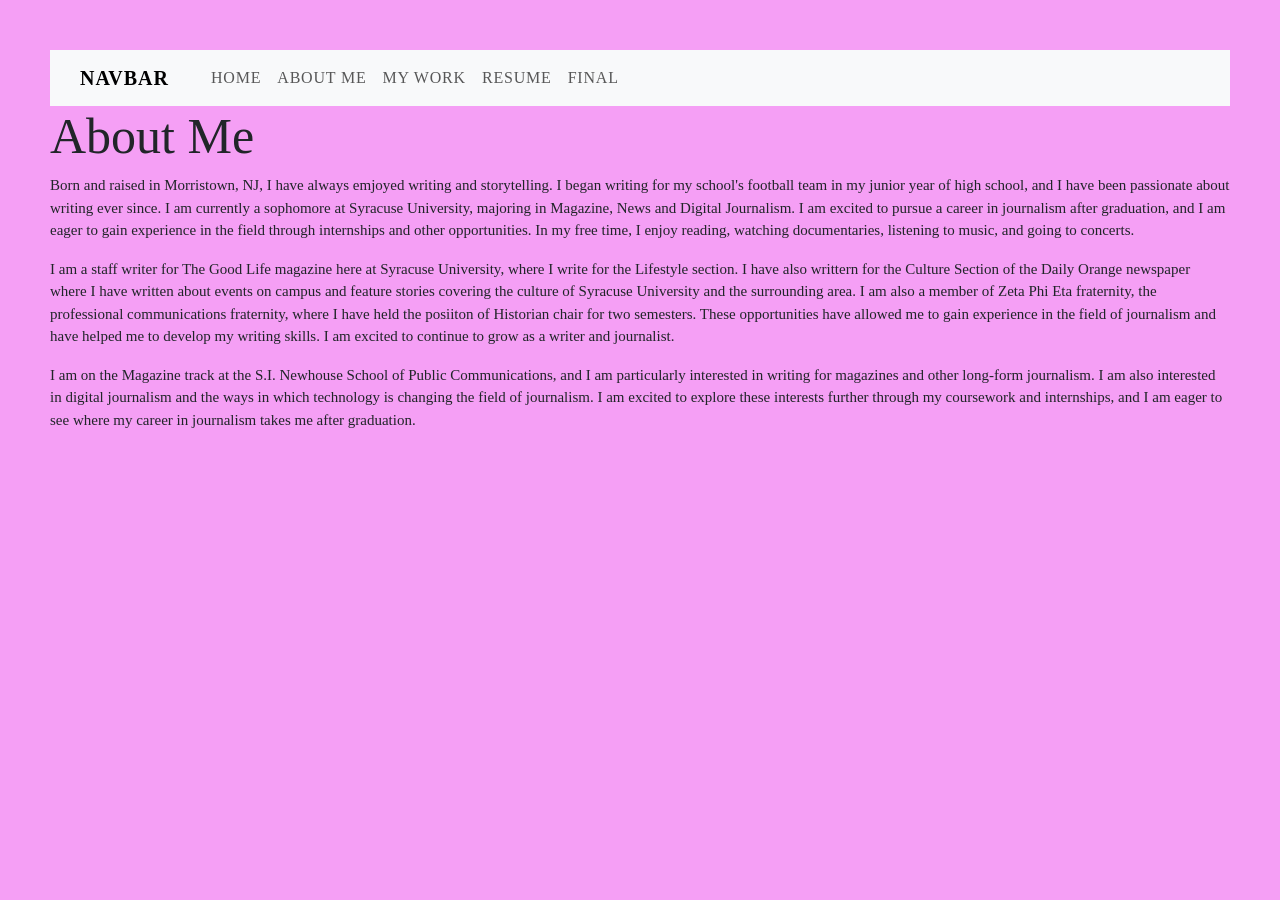
==== portfolio/about/index.html @ 572dbe09 "Refactor navigation links to use HTML files" ====
<html>
    <head>
        <title>
            About April Stelle
        </title>

        <link href="https://cdn.jsdelivr.net/npm/bootstrap@5.3.8/dist/css/bootstrap.min.css" rel="stylesheet" integrity="sha384-sRIl4kxILFvY47J16cr9ZwB07vP4J8+LH7qKQnuqkuIAvNWLzeN8tE5YBujZqJLB" crossorigin="anonymous">

         <link rel="stylesheet" href="../style.css">
    </head>
    <body class="about">
            <header>
                <nav class="navbar navbar-expand-lg bg-body-tertiary">
                    <div class="container-fluid">
                        <a class="navbar-brand" href="#">Navbar</a>
                        <button class="navbar-toggler" type="button" data-bs-toggle="collapse" data-bs-target="#navbarNav" aria-controls="navbarNav" aria-expanded="false" aria-label="Toggle navigation">
                        <span class="navbar-toggler-icon"></span>
                        </button>
                    <div class="collapse navbar-collapse" id="navbarNav">
                        <ul class="navbar-nav">
                             <a class="nav-link" href="../index.html">Home</a>
                            <a class="nav-link" href="../about.html">About Me</a>
                            <a class="nav-link" href="../work.html">My Work</a>
                            <a class="nav-link" href="../resume.html">Resume</a>
                            <a class="nav-link" href="../final.html">Final</a>
                    </ul>
                </div>
                </div>
                </nav>
            </header>
        <script src="https://cdn.jsdelivr.net/npm/bootstrap@5.3.3/dist/js/bootstrap.bundle.min.js" integrity="sha384-YvpcrYf0tY3lHB60NNkmXc4s9bIOgUxi8T/jzmFskMAnj/u8tHLaGj8BOBIEjWMw" crossorigin="anonymous"></script>
        </body>
        <h1>
            About Me
        </h1>

        <p>
            Born and raised in Morristown, NJ, I have always emjoyed writing and storytelling. I began writing for my school's football team in my junior year of high school, and I have been passionate about writing ever since. I am currently a sophomore at Syracuse University, majoring in Magazine, News and Digital Journalism. I am excited to pursue a career in journalism after graduation, and I am eager to gain experience in the field through internships and other opportunities. In my free time, I enjoy reading, watching documentaries, listening to music, and going to concerts.
        </p>

        <p>
            I am a staff writer for The Good Life magazine here at Syracuse University, where I write for the Lifestyle section. I have also writtern for the Culture Section of the Daily Orange newspaper where I have written about events on campus and feature stories covering the culture of Syracuse University and the surrounding area. I am also a member of Zeta Phi Eta fraternity, the professional communications fraternity, where I have held the posiiton of Historian chair for two semesters. These opportunities have allowed me to gain experience in the field of journalism and have helped me to develop my writing skills. I am excited to continue to grow as a writer and journalist.
        </p>

        <p>
            I am on the Magazine track at the S.I. Newhouse School of Public Communications, and I am particularly interested in writing for magazines and other long-form journalism. I am also interested in digital journalism and the ways in which technology is changing the field of journalism. I am excited to explore these interests further through my coursework and internships, and I am eager to see where my career in journalism takes me after graduation.
        </p> 

</html>
---- portfolio/style.css ----
header {
  background-color: #de35cd;
  padding: 0;
  width: 100%;
}

nav {
  background-color:antiquewhite;
  display: flex;
  align-items: center;
  max-width: 1200px;
  margin: 0 auto;
  padding: 0 16px;
}

nav a {
  color:antiquewhite;
  text-decoration: none;
  font-family:Cambria, Cochin, Georgia, Times, 'Times New Roman', serif;
  font-size: 14px;
  font-weight: 700;
  text-transform: uppercase;
  letter-spacing: 0.05em;
  padding: 16px 18px;
  display: inline-block;
  background-color: transparent;
  transition: background-color 0.2s ease, color 0.2s ease;
}

nav a:hover {
  background-color: #bd42ac;
  color: #ffffff;
}

/* Active / current page — add class="active" to the current link */
nav a.active {
  background-color: #f16dea;
  color: #ffffff;
}

h1 {
    font-family: Georgia, 'Times New Roman', Times, serif;
    font-size: 50px;
}

h2 {
    font-family: Georgia, 'Times New Roman', Times, serif;
    font-size: 30px;
}

h3 {
    font-family:Georgia, 'Times New Roman', Times, serif;
    font-size: 20px;
}

p {
    font-family: Georgia, 'Times New Roman', Times, serif;
    font-size: 15px;
}

img {
    float: center;
    width: 300px;
    border: 10px solid rgb(248, 224, 248);
    border-radius: 180px;
    margin-left: 50px;
    margin-right: 50px;
}

body {
    background-color:rgb(245, 159, 245);
    margin-left: 50px;
    margin-right: 50px;
    margin: 50px;
}

blockquote {
    float: left;
    font-family: Georgia, 'Times New Roman', Times, serif;
    font-size: 40px;
}

.work a:not(nav a) {
    display: inline-block;
    background-color: #9b1a8f;
    color: #ffffff;
    text-decoration: none;
    padding: 12px 24px;
    border-radius: 8px;
    font-family: Cambria, Cochin, Georgia, Times, 'Times New Roman', serif;
    font-weight: 700;
    margin: 10px 0;
    transition: background-color 0.2s ease;
}

.work a:not(nav a):hover {
    background-color: #6b1163;
}
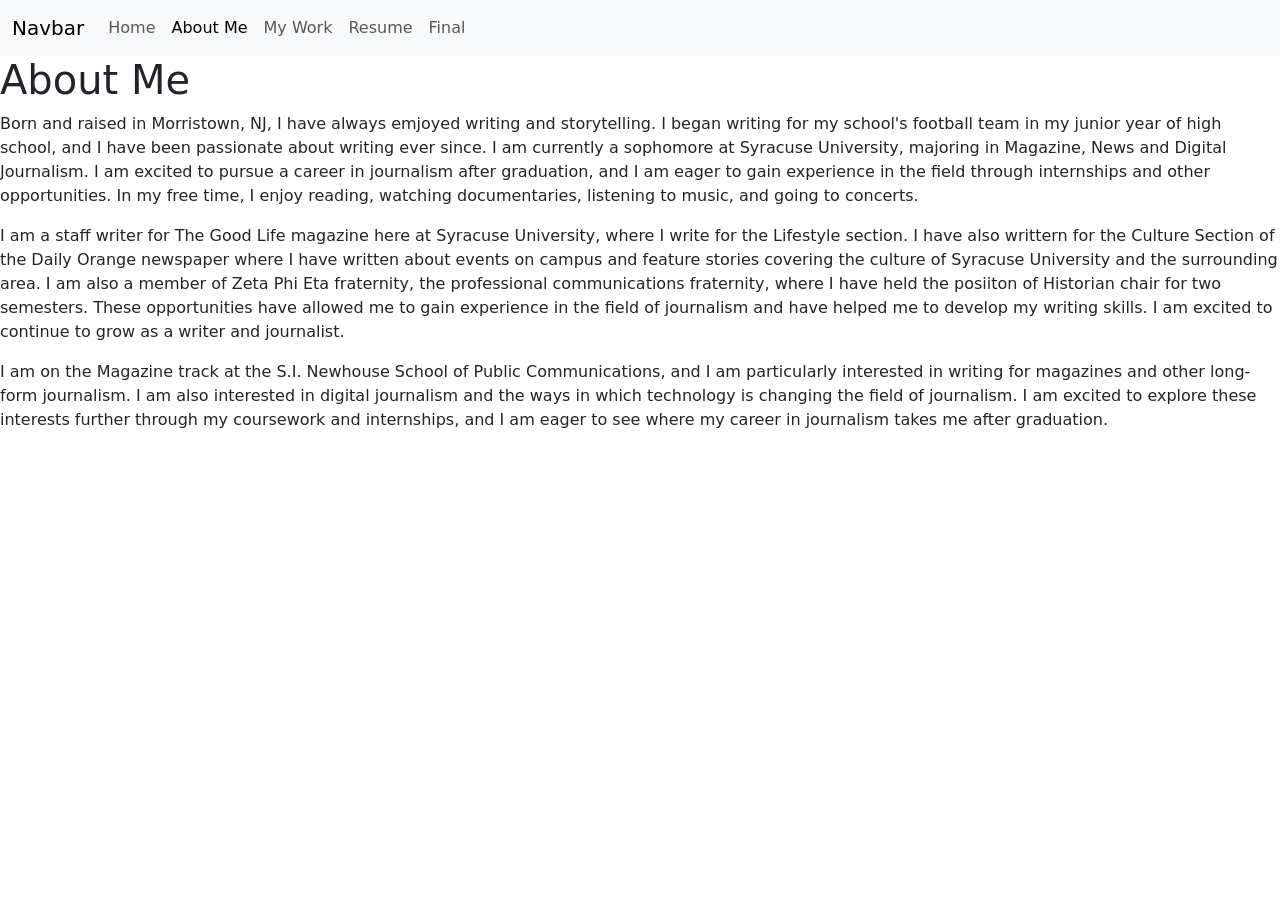
==== commit 2924d85e: "Update index.html" ====
--- a/portfolio/about/index.html
+++ b/portfolio/about/index.html
@@ -1,34 +1,40 @@
 
 <html>
     <head>
-        <title>
-            About April Stelle
-        </title>
-
+        <title>About April Stelle</title>
         <link href="https://cdn.jsdelivr.net/npm/bootstrap@5.3.8/dist/css/bootstrap.min.css" rel="stylesheet" integrity="sha384-sRIl4kxILFvY47J16cr9ZwB07vP4J8+LH7qKQnuqkuIAvNWLzeN8tE5YBujZqJLB" crossorigin="anonymous">
-
-         <link rel="stylesheet" href="../style.css">
+        <link rel="stylesheet" href="style.css">
     </head>
     <body class="about">
-            <header>
-                <nav class="navbar navbar-expand-lg bg-body-tertiary">
-                    <div class="container-fluid">
-                        <a class="navbar-brand" href="#">Navbar</a>
-                        <button class="navbar-toggler" type="button" data-bs-toggle="collapse" data-bs-target="#navbarNav" aria-controls="navbarNav" aria-expanded="false" aria-label="Toggle navigation">
+        <header>
+            <nav class="navbar navbar-expand-lg bg-body-tertiary">
+                <div class="container-fluid">
+                    <a class="navbar-brand" href="#">Navbar</a>
+                    <button class="navbar-toggler" type="button" data-bs-toggle="collapse" data-bs-target="#navbarNav" aria-controls="navbarNav" aria-expanded="false" aria-label="Toggle navigation">
                         <span class="navbar-toggler-icon"></span>
-                        </button>
+                    </button>
                     <div class="collapse navbar-collapse" id="navbarNav">
                         <ul class="navbar-nav">
-                             <a class="nav-link" href="../index.html">Home</a>
-                            <a class="nav-link" href="../about.html">About Me</a>
-                            <a class="nav-link" href="../work.html">My Work</a>
-                            <a class="nav-link" href="../resume.html">Resume</a>
-                            <a class="nav-link" href="../final.html">Final</a>
-                    </ul>
+                            <li class="nav-item">
+                                <a class="nav-link" href="index.html">Home</a>
+                            </li>
+                            <li class="nav-item">
+                                <a class="nav-link active" href="about.html">About Me</a>
+                            </li>
+                            <li class="nav-item">
+                                <a class="nav-link" href="work.html">My Work</a>
+                            </li>
+                            <li class="nav-item">
+                                <a class="nav-link" href="resume.html">Resume</a>
+                            </li>
+                            <li class="nav-item">
+                                <a class="nav-link" href="final.html">Final</a>
+                            </li>
+                        </ul>
+                    </div>
                 </div>
-                </div>
-                </nav>
-            </header>
+            </nav>
+        </header>
         <script src="https://cdn.jsdelivr.net/npm/bootstrap@5.3.3/dist/js/bootstrap.bundle.min.js" integrity="sha384-YvpcrYf0tY3lHB60NNkmXc4s9bIOgUxi8T/jzmFskMAnj/u8tHLaGj8BOBIEjWMw" crossorigin="anonymous"></script>
         </body>
         <h1>
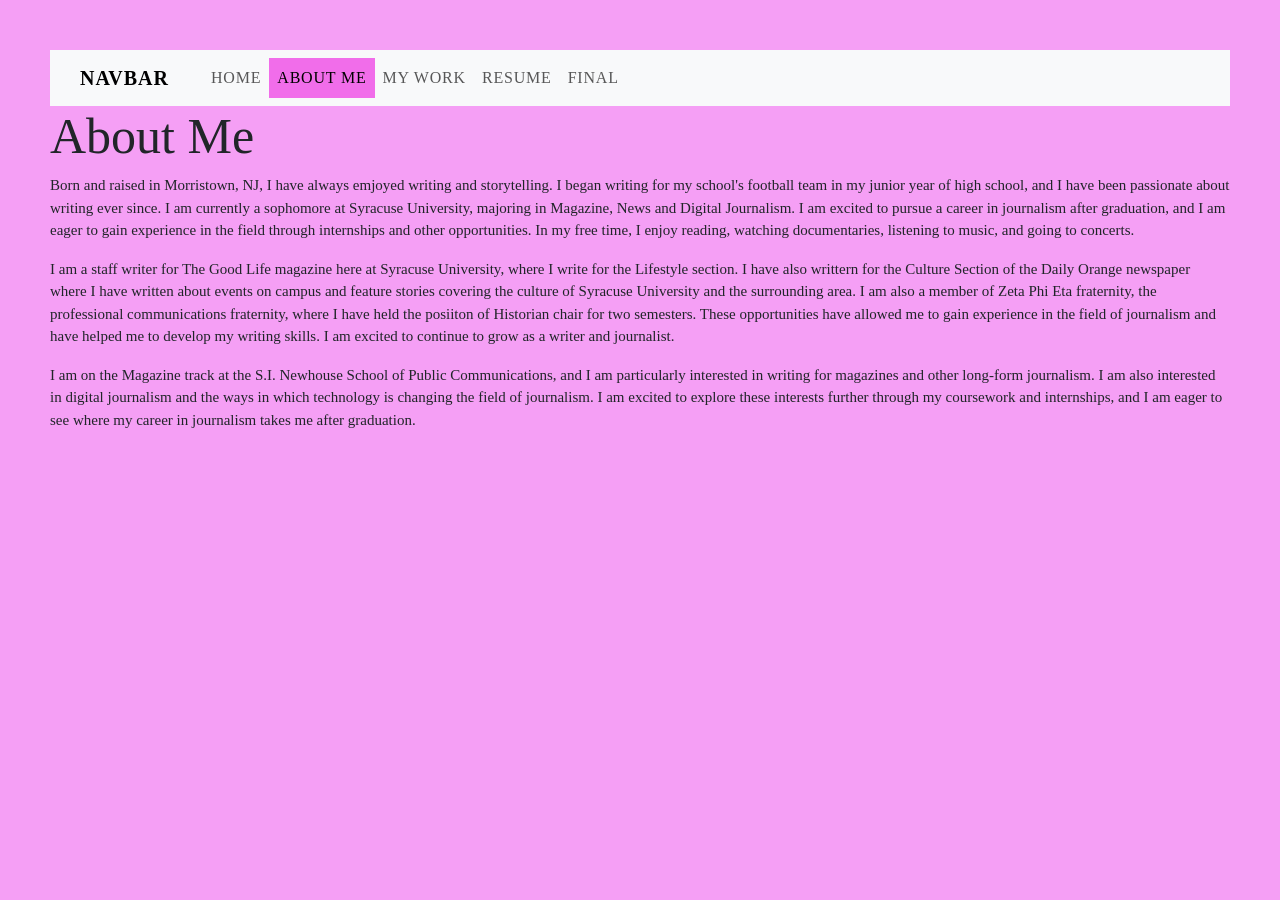
==== commit 02b757b2: "Fix stylesheet link path in about page" ====
--- a/portfolio/about/index.html
+++ b/portfolio/about/index.html
@@ -3,7 +3,7 @@
     <head>
         <title>About April Stelle</title>
         <link href="https://cdn.jsdelivr.net/npm/bootstrap@5.3.8/dist/css/bootstrap.min.css" rel="stylesheet" integrity="sha384-sRIl4kxILFvY47J16cr9ZwB07vP4J8+LH7qKQnuqkuIAvNWLzeN8tE5YBujZqJLB" crossorigin="anonymous">
-        <link rel="stylesheet" href="style.css">
+        <link rel="stylesheet" href="../style.css">
     </head>
     <body class="about">
         <header>
@@ -16,19 +16,19 @@
                     <div class="collapse navbar-collapse" id="navbarNav">
                         <ul class="navbar-nav">
                             <li class="nav-item">
-                                <a class="nav-link" href="index.html">Home</a>
+                                <a class="nav-link" href="../index.html">Home</a>
                             </li>
                             <li class="nav-item">
-                                <a class="nav-link active" href="about.html">About Me</a>
+                                <a class="nav-link active" href="../about/index.html">About Me</a>
                             </li>
                             <li class="nav-item">
-                                <a class="nav-link" href="work.html">My Work</a>
+                                <a class="nav-link" href="../work/index.html">My Work</a>
                             </li>
                             <li class="nav-item">
-                                <a class="nav-link" href="resume.html">Resume</a>
+                                <a class="nav-link" href="../resume/index.html">Resume</a>
                             </li>
                             <li class="nav-item">
-                                <a class="nav-link" href="final.html">Final</a>
+                                <a class="nav-link" href="../final/index.html">Final</a>
                             </li>
                         </ul>
                     </div>
@@ -36,7 +36,7 @@
             </nav>
         </header>
         <script src="https://cdn.jsdelivr.net/npm/bootstrap@5.3.3/dist/js/bootstrap.bundle.min.js" integrity="sha384-YvpcrYf0tY3lHB60NNkmXc4s9bIOgUxi8T/jzmFskMAnj/u8tHLaGj8BOBIEjWMw" crossorigin="anonymous"></script>
-        </body>
+    </body>
         <h1>
             About Me
         </h1>
--- a/portfolio/style.css
+++ b/portfolio/style.css
@@ -0,0 +1,98 @@
+header {
+  background-color: #de35cd;
+  padding: 0;
+  width: 100%;
+}
+
+nav {
+  background-color:antiquewhite;
+  display: flex;
+  align-items: center;
+  max-width: 1200px;
+  margin: 0 auto;
+  padding: 0 16px;
+}
+
+nav a {
+  color:antiquewhite;
+  text-decoration: none;
+  font-family:Cambria, Cochin, Georgia, Times, 'Times New Roman', serif;
+  font-size: 14px;
+  font-weight: 700;
+  text-transform: uppercase;
+  letter-spacing: 0.05em;
+  padding: 16px 18px;
+  display: inline-block;
+  background-color: transparent;
+  transition: background-color 0.2s ease, color 0.2s ease;
+}
+
+nav a:hover {
+  background-color: #bd42ac;
+  color: #ffffff;
+}
+
+/* Active / current page — add class="active" to the current link */
+nav a.active {
+  background-color: #f16dea;
+  color: #ffffff;
+}
+
+h1 {
+    font-family: Georgia, 'Times New Roman', Times, serif;
+    font-size: 50px;
+}
+
+h2 {
+    font-family: Georgia, 'Times New Roman', Times, serif;
+    font-size: 30px;
+}
+
+h3 {
+    font-family:Georgia, 'Times New Roman', Times, serif;
+    font-size: 20px;
+}
+
+p {
+    font-family: Georgia, 'Times New Roman', Times, serif;
+    font-size: 15px;
+}
+
+img {
+    float: center;
+    width: 300px;
+    border: 10px solid rgb(248, 224, 248);
+    border-radius: 180px;
+    margin-left: 50px;
+    margin-right: 50px;
+}
+
+body {
+    background-color:rgb(245, 159, 245);
+    margin-left: 50px;
+    margin-right: 50px;
+    margin: 50px;
+}
+
+blockquote {
+    float: left;
+    font-family: Georgia, 'Times New Roman', Times, serif;
+    font-size: 40px;
+}
+
+.work a:not(nav a) {
+    display: inline-block;
+    background-color: #9b1a8f;
+    color: #ffffff;
+    text-decoration: none;
+    padding: 12px 24px;
+    border-radius: 8px;
+    font-family: Cambria, Cochin, Georgia, Times, 'Times New Roman', serif;
+    font-weight: 700;
+    margin: 10px 0;
+    transition: background-color 0.2s ease;
+}
+
+.work a:not(nav a):hover {
+    background-color: #6b1163;
+}
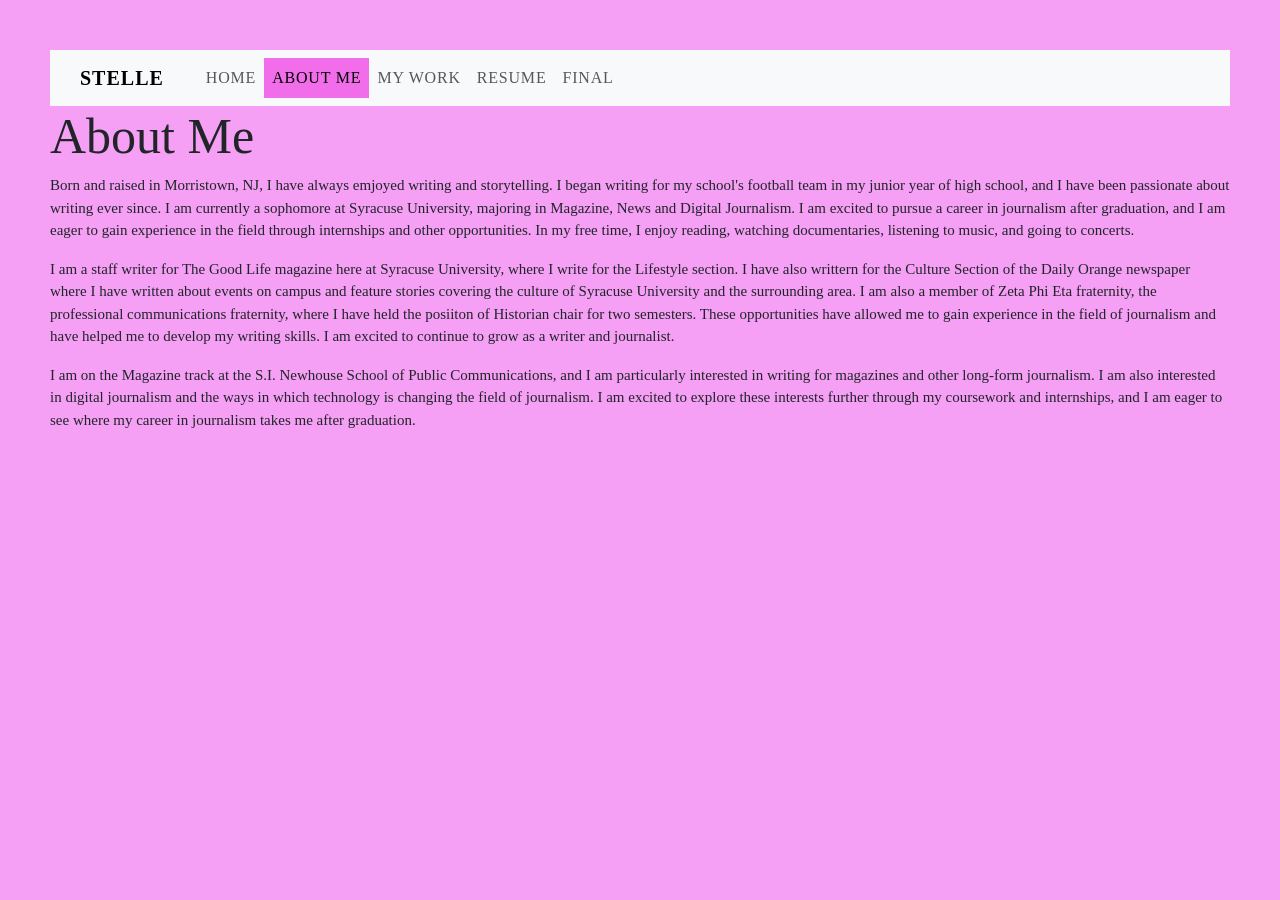
==== commit 989a3924: "Update navbar brand name to 'Stelle'" ====
--- a/portfolio/about/index.html
+++ b/portfolio/about/index.html
@@ -9,7 +9,7 @@
         <header>
             <nav class="navbar navbar-expand-lg bg-body-tertiary">
                 <div class="container-fluid">
-                    <a class="navbar-brand" href="#">Navbar</a>
+                    <a class="navbar-brand" href="#">Stelle</a>
                     <button class="navbar-toggler" type="button" data-bs-toggle="collapse" data-bs-target="#navbarNav" aria-controls="navbarNav" aria-expanded="false" aria-label="Toggle navigation">
                         <span class="navbar-toggler-icon"></span>
                     </button>
@@ -36,7 +36,7 @@
             </nav>
         </header>
         <script src="https://cdn.jsdelivr.net/npm/bootstrap@5.3.3/dist/js/bootstrap.bundle.min.js" integrity="sha384-YvpcrYf0tY3lHB60NNkmXc4s9bIOgUxi8T/jzmFskMAnj/u8tHLaGj8BOBIEjWMw" crossorigin="anonymous"></script>
-    </body>
+
         <h1>
             About Me
         </h1>
@@ -53,4 +53,6 @@
             I am on the Magazine track at the S.I. Newhouse School of Public Communications, and I am particularly interested in writing for magazines and other long-form journalism. I am also interested in digital journalism and the ways in which technology is changing the field of journalism. I am excited to explore these interests further through my coursework and internships, and I am eager to see where my career in journalism takes me after graduation.
         </p> 
 
+    </body>
+
 </html>
